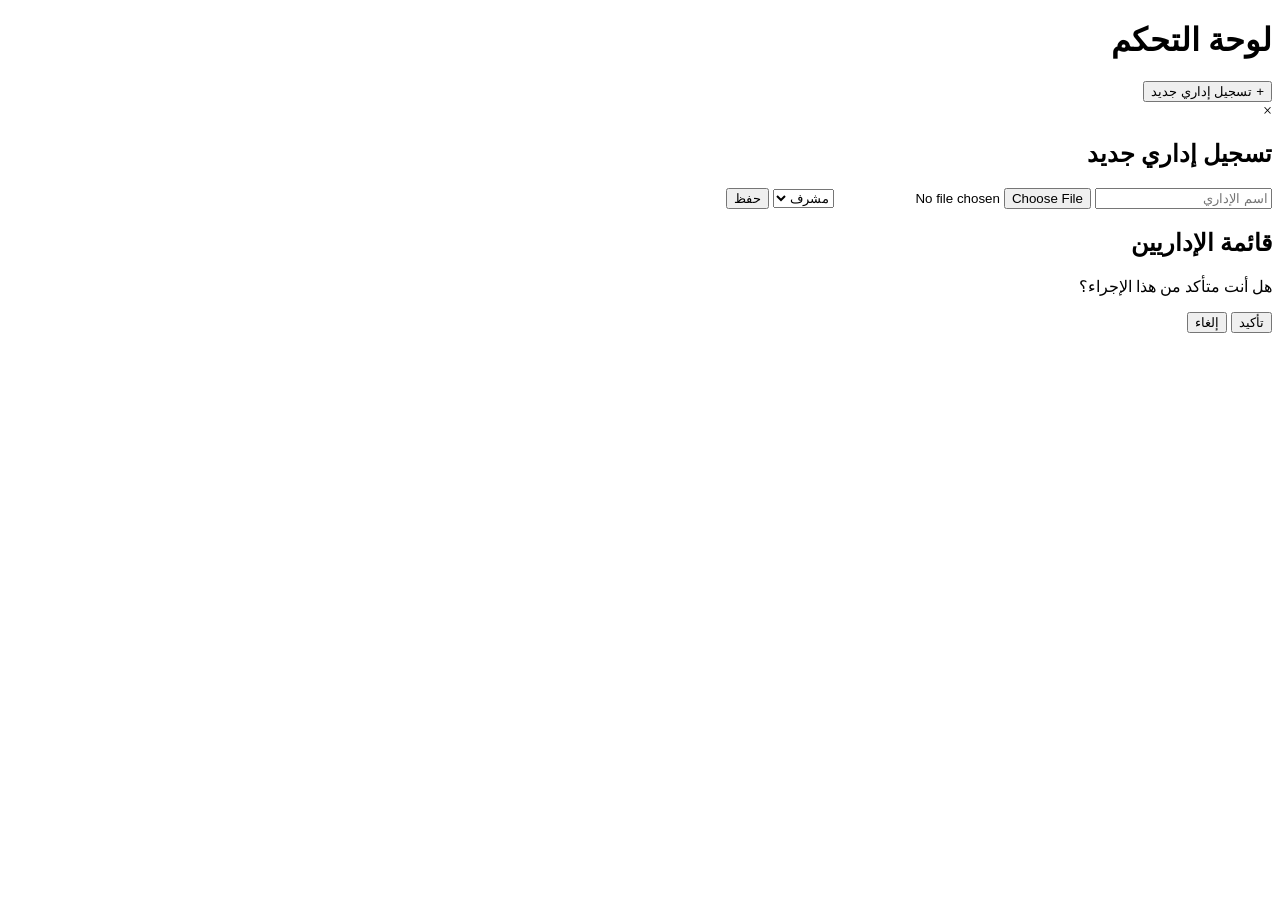
==== admin-panel.html @ 2d80c2db "Create admin-panel.html" ====
<!DOCTYPE html>
<html lang="ar" dir="rtl">
<head>
    <meta charset="UTF-8">
    <meta name="viewport" content="width=device-width, initial-scale=1.0">
    <title>لوحة التحكم - نظام الإدارة</title>
    <link rel="stylesheet" href="styles.css">
</head>
<body>
    <div class="admin-dashboard">
        <header>
            <h1>لوحة التحكم</h1>
            <button class="add-admin-btn" onclick="showAddAdminForm()">+ تسجيل إداري جديد</button>
        </header>

        <!-- نموذج إضافة إداري جديد -->
        <div id="addAdminForm" class="modal">
            <div class="modal-content">
                <span class="close" onclick="hideAddAdminForm()">&times;</span>
                <h2>تسجيل إداري جديد</h2>
                <input type="text" id="newAdminName" placeholder="اسم الإداري">
                <input type="file" id="adminImage" accept="image/*">
                <select id="adminRank">
                    <option value="مشرف">مشرف</option>
                    <option value="رئيس">رئيس</option>
                    <option value="مدير">مدير</option>
                </select>
                <button onclick="addNewAdmin()">حفظ</button>
            </div>
        </div>

        <!-- قسم الإداريين -->
        <div class="admins-section">
            <h2>قائمة الإداريين</h2>
            <div class="admins-grid" id="adminsContainer">
                <!-- سيتم ملؤها بالبيانات -->
            </div>
        </div>

        <!-- نافذة التأكيد -->
        <div id="confirmModal" class="modal">
            <div class="modal-content confirm-modal">
                <p id="confirmMessage">هل أنت متأكد من هذا الإجراء؟</p>
                <div class="confirm-buttons">
                    <button onclick="confirmAction()">تأكيد</button>
                    <button onclick="cancelAction()">إلغاء</button>
                </div>
            </div>
        </div>
    </div>
    <script src="script.js"></script>
</body>
</html>
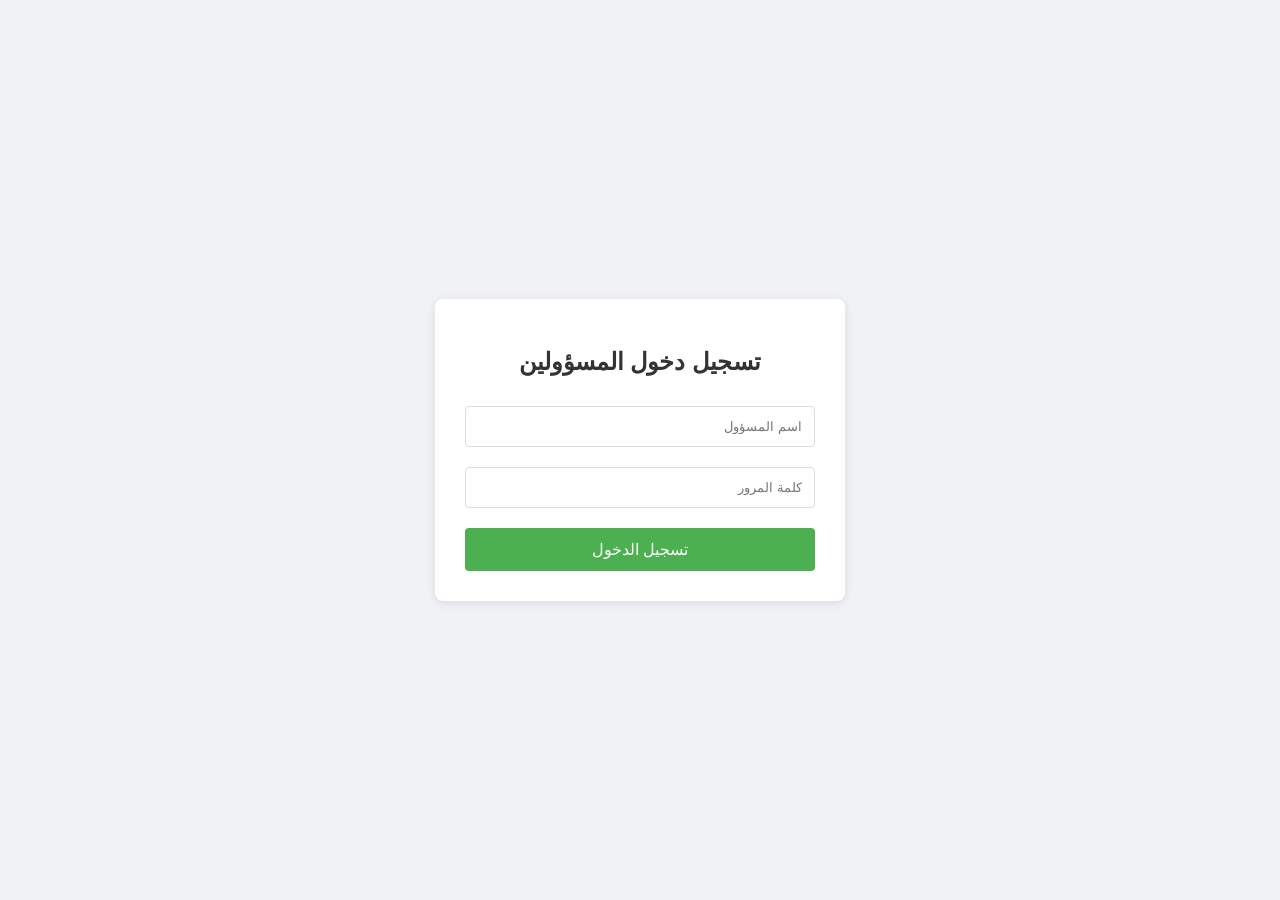
==== commit 9971435d: "Update admin-panel.html" ====
--- a/admin-panel.html
+++ b/admin-panel.html
@@ -20,11 +20,7 @@
                 <h2>تسجيل إداري جديد</h2>
                 <input type="text" id="newAdminName" placeholder="اسم الإداري">
                 <input type="file" id="adminImage" accept="image/*">
-                <select id="adminRank">
-                    <option value="مشرف">مشرف</option>
-                    <option value="رئيس">رئيس</option>
-                    <option value="مدير">مدير</option>
-                </select>
+                <input type="text" id="customRank" placeholder="اكتب الرتبة هنا">
                 <button onclick="addNewAdmin()">حفظ</button>
             </div>
         </div>
@@ -47,6 +43,16 @@
                 </div>
             </div>
         </div>
+
+        <!-- نافذة الترقية -->
+        <div id="promoteModal" class="modal">
+            <div class="modal-content">
+                <span class="close" onclick="hidePromoteModal()">&times;</span>
+                <h2>ترقية إداري</h2>
+                <input type="text" id="newRank" placeholder="اكتب الرتبة الجديدة">
+                <button onclick="performPromotion()">تطبيق</button>
+            </div>
+        </div>
     </div>
     <script src="script.js"></script>
 </body>
--- a/styles.css
+++ b/styles.css
@@ -0,0 +1,208 @@
+/* التنسيقات العامة */
+body {
+    font-family: 'Arial', sans-serif;
+    margin: 0;
+    padding: 0;
+    background-color: #f5f5f5;
+    color: #333;
+}
+
+/* صفحة تسجيل الدخول */
+.login-container {
+    display: flex;
+    justify-content: center;
+    align-items: center;
+    height: 100vh;
+    background-color: #f0f2f5;
+}
+
+.login-box {
+    background-color: white;
+    padding: 30px;
+    border-radius: 8px;
+    box-shadow: 0 2px 10px rgba(0, 0, 0, 0.1);
+    width: 350px;
+    text-align: center;
+}
+
+.login-box h2 {
+    color: #333;
+    margin-bottom: 20px;
+}
+
+.login-box input {
+    width: 100%;
+    padding: 12px;
+    margin: 10px 0;
+    border: 1px solid #ddd;
+    border-radius: 4px;
+    box-sizing: border-box;
+}
+
+.login-box button {
+    background-color: #4CAF50;
+    color: white;
+    padding: 12px;
+    border: none;
+    border-radius: 4px;
+    cursor: pointer;
+    width: 100%;
+    font-size: 16px;
+    margin-top: 10px;
+}
+
+/* لوحة التحكم */
+.admin-dashboard {
+    padding: 20px;
+}
+
+header {
+    display: flex;
+    justify-content: space-between;
+    align-items: center;
+    margin-bottom: 30px;
+}
+
+.add-admin-btn {
+    background-color: #2196F3;
+    color: white;
+    padding: 10px 15px;
+    border: none;
+    border-radius: 4px;
+    cursor: pointer;
+    font-size: 14px;
+}
+
+/* بطاقات الإداريين */
+.admins-grid {
+    display: grid;
+    grid-template-columns: repeat(auto-fill, minmax(250px, 1fr));
+    gap: 20px;
+}
+
+.admin-card {
+    background-color: white;
+    border-radius: 8px;
+    padding: 20px;
+    box-shadow: 0 2px 5px rgba(0,0,0,0.1);
+    text-align: center;
+}
+
+.admin-image {
+    width: 100px;
+    height: 100px;
+    margin: 0 auto 15px;
+    border-radius: 50%;
+    overflow: hidden;
+}
+
+.admin-image img {
+    width: 100%;
+    height: 100%;
+    object-fit: cover;
+}
+
+.admin-rank {
+    color: #FF9800;
+    font-weight: bold;
+    margin: 10px 0;
+}
+
+.admin-actions {
+    margin-top: 15px;
+}
+
+.admin-actions button {
+    padding: 6px 12px;
+    margin: 0 5px;
+    border: none;
+    border-radius: 4px;
+    cursor: pointer;
+    font-size: 14px;
+}
+
+.promote-btn {
+    background-color: #4CAF50;
+    color: white;
+}
+
+.demote-btn {
+    background-color: #FFC107;
+    color: #333;
+}
+
+.delete-btn {
+    background-color: #F44336;
+    color: white;
+}
+
+/* النماذج */
+.modal {
+    display: none;
+    position: fixed;
+    z-index: 1;
+    left: 0;
+    top: 0;
+    width: 100%;
+    height: 100%;
+    background-color: rgba(0,0,0,0.4);
+}
+
+.modal-content {
+    background-color: white;
+    margin: 10% auto;
+    padding: 20px;
+    border-radius: 8px;
+    width: 400px;
+    max-width: 90%;
+}
+
+.modal h2 {
+    margin-top: 0;
+    color: #333;
+}
+
+.modal input, .modal select {
+    width: 100%;
+    padding: 10px;
+    margin: 10px 0;
+    border: 1px solid #ddd;
+    border-radius: 4px;
+    box-sizing: border-box;
+}
+
+.modal button {
+    background-color: #4CAF50;
+    color: white;
+    padding: 10px 15px;
+    border: none;
+    border-radius: 4px;
+    cursor: pointer;
+    margin-top: 10px;
+}
+
+.close {
+    color: #aaa;
+    float: left;
+    font-size: 28px;
+    font-weight: bold;
+    cursor: pointer;
+}
+
+/* نافذة التأكيد */
+.confirm-modal {
+    text-align: center;
+}
+
+.confirm-buttons button {
+    margin: 0 10px;
+    padding: 8px 15px;
+}
+
+.confirm-buttons button:first-child {
+    background-color: #F44336;
+}
+
+.confirm-buttons button:last-child {
+    background-color: #9E9E9E;
+}
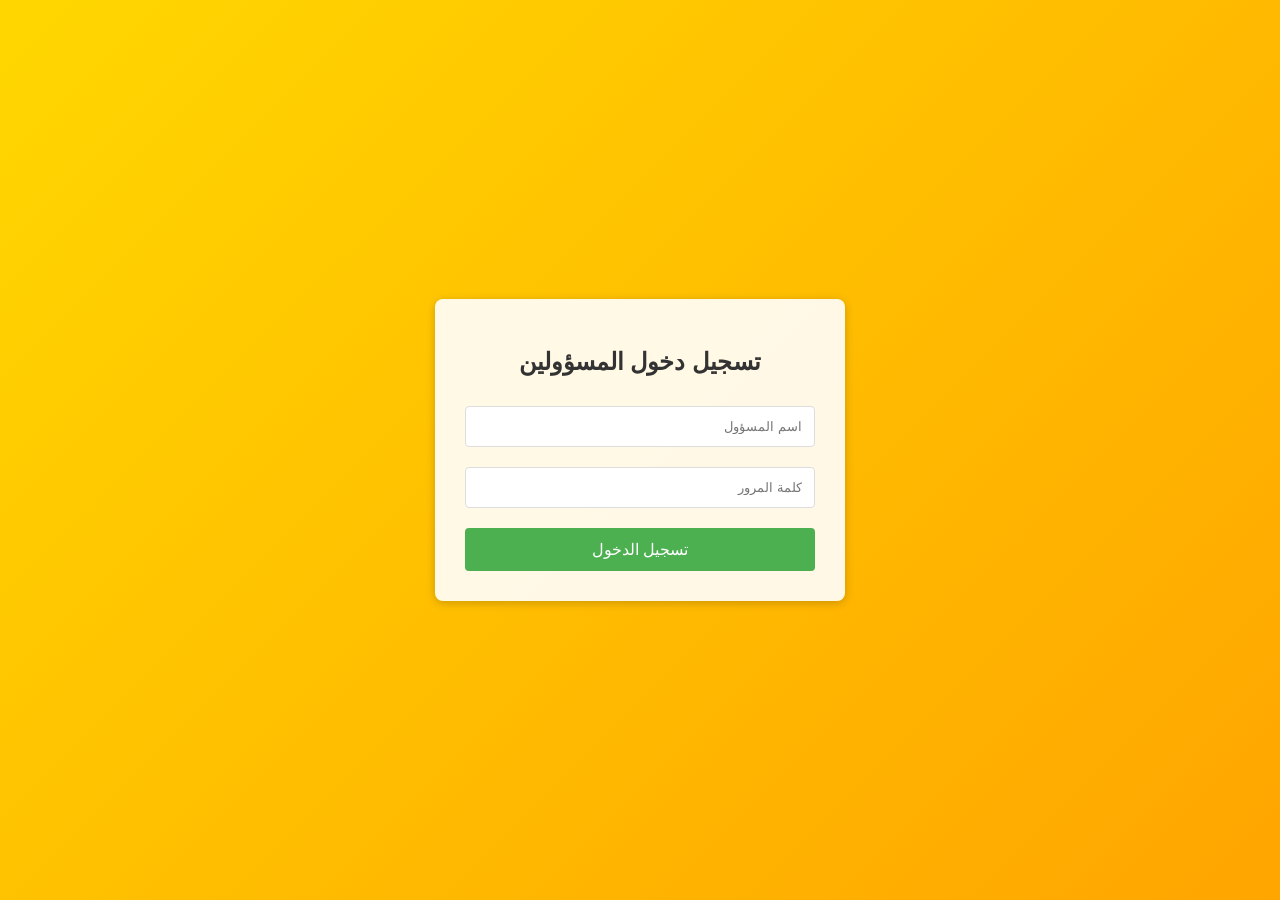
==== commit 43de1d7f: "Update admin-panel.html" ====
--- a/admin-panel.html
+++ b/admin-panel.html
@@ -20,7 +20,11 @@
                 <h2>تسجيل إداري جديد</h2>
                 <input type="text" id="newAdminName" placeholder="اسم الإداري">
                 <input type="file" id="adminImage" accept="image/*">
-                <input type="text" id="customRank" placeholder="اكتب الرتبة هنا">
+                <select id="adminRank">
+                    <option value="مشرف">مشرف</option>
+                    <option value="رئيس">رئيس</option>
+                    <option value="مدير">مدير</option>
+                </select>
                 <button onclick="addNewAdmin()">حفظ</button>
             </div>
         </div>
@@ -43,16 +47,6 @@
                 </div>
             </div>
         </div>
-
-        <!-- نافذة الترقية -->
-        <div id="promoteModal" class="modal">
-            <div class="modal-content">
-                <span class="close" onclick="hidePromoteModal()">&times;</span>
-                <h2>ترقية إداري</h2>
-                <input type="text" id="newRank" placeholder="اكتب الرتبة الجديدة">
-                <button onclick="performPromotion()">تطبيق</button>
-            </div>
-        </div>
     </div>
     <script src="script.js"></script>
 </body>
--- a/styles.css
+++ b/styles.css
@@ -3,8 +3,10 @@
     font-family: 'Arial', sans-serif;
     margin: 0;
     padding: 0;
-    background-color: #f5f5f5;
+    background: linear-gradient(135deg, #FFD700, #FFA500);
     color: #333;
+    text-align: center;
+    min-height: 100vh;
 }
 
 /* صفحة تسجيل الدخول */
@@ -13,14 +15,13 @@
     justify-content: center;
     align-items: center;
     height: 100vh;
-    background-color: #f0f2f5;
 }
 
 .login-box {
-    background-color: white;
+    background-color: rgba(255, 255, 255, 0.9);
     padding: 30px;
     border-radius: 8px;
-    box-shadow: 0 2px 10px rgba(0, 0, 0, 0.1);
+    box-shadow: 0 2px 10px rgba(0, 0, 0, 0.2);
     width: 350px;
     text-align: center;
 }
@@ -54,6 +55,8 @@
 /* لوحة التحكم */
 .admin-dashboard {
     padding: 20px;
+    max-width: 1200px;
+    margin: 0 auto;
 }
 
 header {
@@ -61,6 +64,10 @@
     justify-content: space-between;
     align-items: center;
     margin-bottom: 30px;
+    background-color: rgba(255, 255, 255, 0.8);
+    padding: 15px;
+    border-radius: 8px;
+    box-shadow: 0 2px 5px rgba(0,0,0,0.1);
 }
 
 .add-admin-btn {
@@ -74,10 +81,18 @@
 }
 
 /* بطاقات الإداريين */
+.admins-section {
+    background-color: rgba(255, 255, 255, 0.8);
+    padding: 20px;
+    border-radius: 8px;
+    box-shadow: 0 2px 5px rgba(0,0,0,0.1);
+}
+
 .admins-grid {
     display: grid;
     grid-template-columns: repeat(auto-fill, minmax(250px, 1fr));
     gap: 20px;
+    margin-top: 20px;
 }
 
 .admin-card {
@@ -86,6 +101,11 @@
     padding: 20px;
     box-shadow: 0 2px 5px rgba(0,0,0,0.1);
     text-align: center;
+    transition: transform 0.3s;
+}
+
+.admin-card:hover {
+    transform: translateY(-5px);
 }
 
 .admin-image {
@@ -94,6 +114,7 @@
     margin: 0 auto 15px;
     border-radius: 50%;
     overflow: hidden;
+    border: 3px solid #FFA500;
 }
 
 .admin-image img {
@@ -103,9 +124,10 @@
 }
 
 .admin-rank {
-    color: #FF9800;
+    color: #FF5722;
     font-weight: bold;
     margin: 10px 0;
+    font-size: 18px;
 }
 
 .admin-actions {
@@ -113,12 +135,13 @@
 }
 
 .admin-actions button {
-    padding: 6px 12px;
+    padding: 8px 15px;
     margin: 0 5px;
     border: none;
     border-radius: 4px;
     cursor: pointer;
     font-size: 14px;
+    transition: background-color 0.3s;
 }
 
 .promote-btn {
@@ -126,14 +149,17 @@
     color: white;
 }
 
-.demote-btn {
-    background-color: #FFC107;
-    color: #333;
+.promote-btn:hover {
+    background-color: #3e8e41;
 }
 
 .delete-btn {
     background-color: #F44336;
     color: white;
+}
+
+.delete-btn:hover {
+    background-color: #d32f2f;
 }
 
 /* النماذج */
@@ -155,11 +181,13 @@
     border-radius: 8px;
     width: 400px;
     max-width: 90%;
+    box-shadow: 0 4px 8px rgba(0,0,0,0.2);
 }
 
 .modal h2 {
     margin-top: 0;
     color: #333;
+    text-align: center;
 }
 
 .modal input, .modal select {
@@ -179,6 +207,7 @@
     border-radius: 4px;
     cursor: pointer;
     margin-top: 10px;
+    width: 100%;
 }
 
 .close {
@@ -189,14 +218,25 @@
     cursor: pointer;
 }
 
+.close:hover {
+    color: black;
+}
+
 /* نافذة التأكيد */
 .confirm-modal {
     text-align: center;
 }
 
+.confirm-buttons {
+    display: flex;
+    justify-content: center;
+    margin-top: 20px;
+}
+
 .confirm-buttons button {
     margin: 0 10px;
-    padding: 8px 15px;
+    padding: 8px 20px;
+    width: auto;
 }
 
 .confirm-buttons button:first-child {
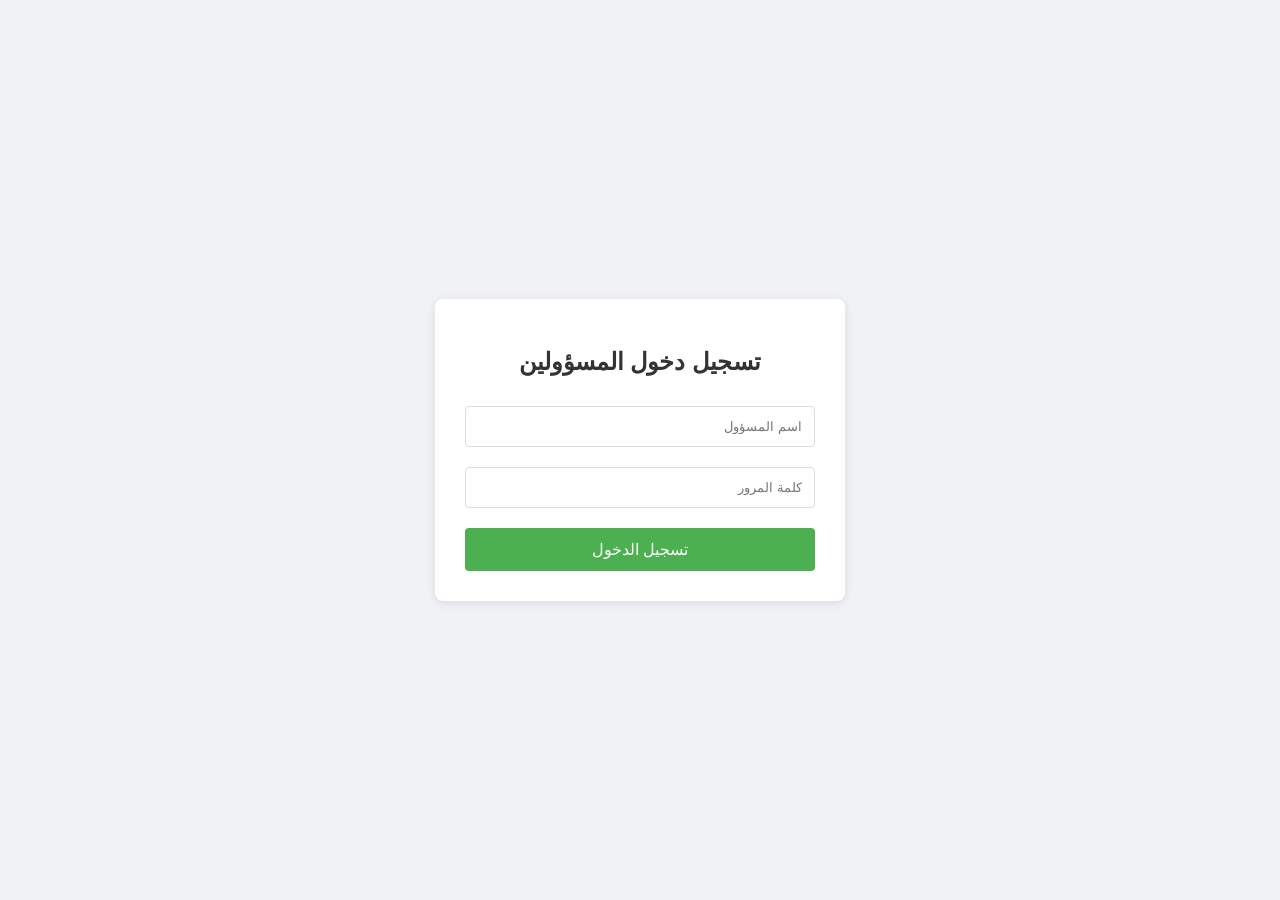
==== commit cfc6cb4f: "Update admin-panel.html" ====
--- a/admin-panel.html
+++ b/admin-panel.html
@@ -21,9 +21,15 @@
                 <input type="text" id="newAdminName" placeholder="اسم الإداري">
                 <input type="file" id="adminImage" accept="image/*">
                 <select id="adminRank">
-                    <option value="مشرف">مشرف</option>
-                    <option value="رئيس">رئيس</option>
-                    <option value="مدير">مدير</option>
+                    <option value="✶〢𝗠𝗼𝗱">✶〢𝗠𝗼𝗱</option>
+                    <option value="✶〢 𝗔𝗱𝗺𝗶𝗻">✶〢 𝗔𝗱𝗺𝗶𝗻</option>
+                    <option value="✶〢 𝗦𝘂𝗽𝗲𝗿𝘃𝗶𝘀𝗼𝗿">✶〢 𝗦𝘂𝗽𝗲𝗿𝘃𝗶𝘀𝗼𝗿</option>
+                    <option value="✶〢 𝗔𝗱𝗺𝗶𝗻 𝗠𝗮𝗻𝗮𝗴𝗲𝗿">✶〢 𝗔𝗱𝗺𝗶𝗻 𝗠𝗮𝗻𝗮𝗴𝗲𝗿</option>
+                    <option value="✶〢𝗚𝗲𝗻𝗲𝗿𝗮𝗹 𝗠𝗮𝗻𝗮𝗴𝗲𝗿">✶〢𝗚𝗲𝗻𝗲𝗿𝗮𝗹 𝗠𝗮𝗻𝗮𝗴𝗲𝗿</option>
+                    <option value="✶〢𝗖𝗼 𝗙𝗼𝘂𝗻𝗱𝗲𝗿">✶〢𝗖𝗼 𝗙𝗼𝘂𝗻𝗱𝗲𝗿</option>
+                    <option value="✶〢𝗙𝗼𝘂𝗻𝗱𝗲𝗿">✶〢𝗙𝗼𝘂𝗻𝗱𝗲𝗿</option>
+                    <option value="✶ 〢𝗖𝗼 𝗢𝘄𝗻𝗲𝗿">✶ 〢𝗖𝗼 𝗢𝘄𝗻𝗲𝗿</option>
+                    <option value="✶〢𝗢𝘄𝗻𝗲𝗿">✶〢𝗢𝘄𝗻𝗲𝗿</option>
                 </select>
                 <button onclick="addNewAdmin()">حفظ</button>
             </div>
--- a/styles.css
+++ b/styles.css
@@ -3,10 +3,8 @@
     font-family: 'Arial', sans-serif;
     margin: 0;
     padding: 0;
-    background: linear-gradient(135deg, #FFD700, #FFA500);
-    color: #333;
-    text-align: center;
-    min-height: 100vh;
+    background-color: #f5f5f5;
+    color: #333;
 }
 
 /* صفحة تسجيل الدخول */
@@ -15,13 +13,14 @@
     justify-content: center;
     align-items: center;
     height: 100vh;
+    background-color: #f0f2f5;
 }
 
 .login-box {
-    background-color: rgba(255, 255, 255, 0.9);
+    background-color: white;
     padding: 30px;
     border-radius: 8px;
-    box-shadow: 0 2px 10px rgba(0, 0, 0, 0.2);
+    box-shadow: 0 2px 10px rgba(0, 0, 0, 0.1);
     width: 350px;
     text-align: center;
 }
@@ -55,8 +54,6 @@
 /* لوحة التحكم */
 .admin-dashboard {
     padding: 20px;
-    max-width: 1200px;
-    margin: 0 auto;
 }
 
 header {
@@ -64,10 +61,6 @@
     justify-content: space-between;
     align-items: center;
     margin-bottom: 30px;
-    background-color: rgba(255, 255, 255, 0.8);
-    padding: 15px;
-    border-radius: 8px;
-    box-shadow: 0 2px 5px rgba(0,0,0,0.1);
 }
 
 .add-admin-btn {
@@ -81,18 +74,10 @@
 }
 
 /* بطاقات الإداريين */
-.admins-section {
-    background-color: rgba(255, 255, 255, 0.8);
-    padding: 20px;
-    border-radius: 8px;
-    box-shadow: 0 2px 5px rgba(0,0,0,0.1);
-}
-
 .admins-grid {
     display: grid;
     grid-template-columns: repeat(auto-fill, minmax(250px, 1fr));
     gap: 20px;
-    margin-top: 20px;
 }
 
 .admin-card {
@@ -101,11 +86,6 @@
     padding: 20px;
     box-shadow: 0 2px 5px rgba(0,0,0,0.1);
     text-align: center;
-    transition: transform 0.3s;
-}
-
-.admin-card:hover {
-    transform: translateY(-5px);
 }
 
 .admin-image {
@@ -114,7 +94,6 @@
     margin: 0 auto 15px;
     border-radius: 50%;
     overflow: hidden;
-    border: 3px solid #FFA500;
 }
 
 .admin-image img {
@@ -124,10 +103,9 @@
 }
 
 .admin-rank {
-    color: #FF5722;
+    color: #FF9800;
     font-weight: bold;
     margin: 10px 0;
-    font-size: 18px;
 }
 
 .admin-actions {
@@ -135,13 +113,12 @@
 }
 
 .admin-actions button {
-    padding: 8px 15px;
+    padding: 6px 12px;
     margin: 0 5px;
     border: none;
     border-radius: 4px;
     cursor: pointer;
     font-size: 14px;
-    transition: background-color 0.3s;
 }
 
 .promote-btn {
@@ -149,17 +126,14 @@
     color: white;
 }
 
-.promote-btn:hover {
-    background-color: #3e8e41;
+.demote-btn {
+    background-color: #FFC107;
+    color: #333;
 }
 
 .delete-btn {
     background-color: #F44336;
     color: white;
-}
-
-.delete-btn:hover {
-    background-color: #d32f2f;
 }
 
 /* النماذج */
@@ -181,13 +155,11 @@
     border-radius: 8px;
     width: 400px;
     max-width: 90%;
-    box-shadow: 0 4px 8px rgba(0,0,0,0.2);
 }
 
 .modal h2 {
     margin-top: 0;
     color: #333;
-    text-align: center;
 }
 
 .modal input, .modal select {
@@ -207,7 +179,6 @@
     border-radius: 4px;
     cursor: pointer;
     margin-top: 10px;
-    width: 100%;
 }
 
 .close {
@@ -218,25 +189,14 @@
     cursor: pointer;
 }
 
-.close:hover {
-    color: black;
-}
-
 /* نافذة التأكيد */
 .confirm-modal {
     text-align: center;
 }
 
-.confirm-buttons {
-    display: flex;
-    justify-content: center;
-    margin-top: 20px;
-}
-
 .confirm-buttons button {
     margin: 0 10px;
-    padding: 8px 20px;
-    width: auto;
+    padding: 8px 15px;
 }
 
 .confirm-buttons button:first-child {
